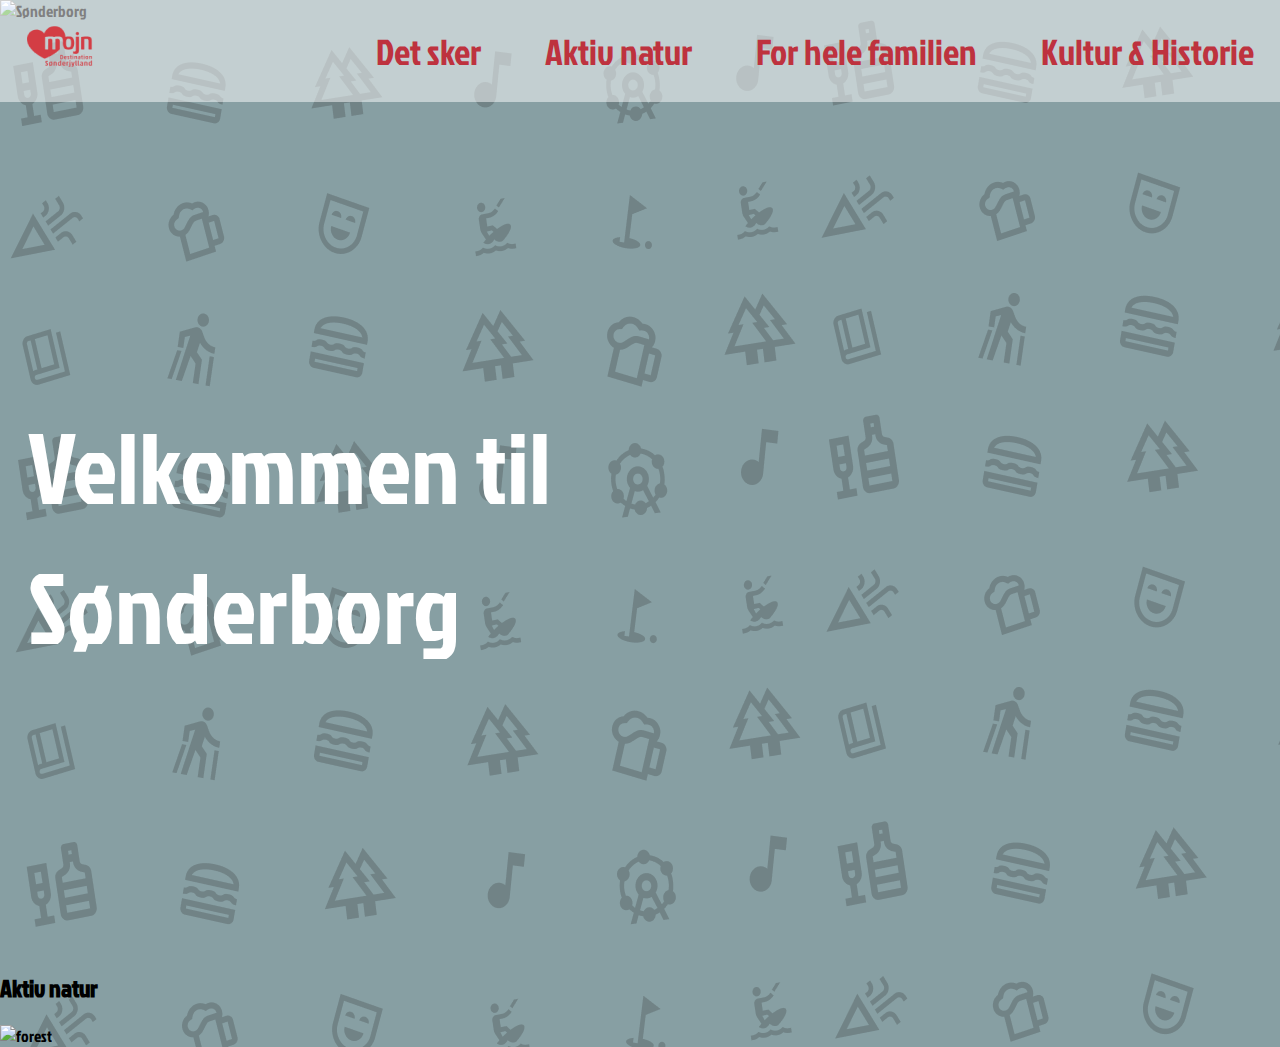
==== index.html @ 7f77e283 "forside" ====
<!DOCTYPE html>
<html lang="en">
<head>
    <meta charset="UTF-8">
    <meta name="viewport" content="width=device-width, initial-scale=1.0">
    <title>Document</title>
    <link rel="stylesheet" href="style.css">
    <link rel="preconnect" href="https://fonts.googleapis.com">
<link rel="preconnect" href="https://fonts.gstatic.com" crossorigin>
<link href="https://fonts.googleapis.com/css2?family=Jockey+One&display=swap" rel="stylesheet">
</head>
<body class="background__icons">
    
<header class="header">
    <nav class="navbar">
        <a href="#"><img class="navbar__logo" src="images/LOGO.png" alt="logo"></a>
        <ul class="navbar__menu">
            <li class="menuItem">
                <a class="menuItem__link" href="#">Det sker</a>
            </li>
            <li class="menuItem">
                <a class="menuItem__link" href="#">Aktiv natur</a>
            </li>
            <li class="menuItem">
                <a class="menuItem__link" href="#">For hele familien</a>
            </li>
            <li class="menuItem">
                <a class="menuItem__link" href="#">Kultur & Historie</a>
            </li>
        </ul>
        <div class="hamburger">
            <span class="hamburger__bar"></span>
            <span class="hamburger__bar"></span>
            <span class="hamburger__bar"></span>
        </div>
    </nav>
</header>
            

<section class="hero">
    <img class="hero__image" src="images/forside-hero.jpg" alt="Sønderborg">
    <section class="hero__headers">
        <p class="hero__header">Velkommen til</p>
        <p class="hero__header">Sønderborg</p>
    </section>
</section>

<section class="cards">
    <section class="card"> 
        <h2 class="card__header">Aktiv natur</h2>
        <img src="#" alt="forest">
    </section>
</section>

    <script src="header.js"></script>
</body>
</html>
---- style.css ----
body{
    margin: 0;
    padding: 0;
    font-family: "Jockey One", sans-serif;
    font-weight: 400;
    font-style: normal;
}

/* ------baggrundsbillede------ */
.background__icons{
    background-color:#879FA3;
    background-image: url(images/background-img.png);}

/* ----navbar----*/
.navbar__logo{
    position: relative;
    padding: 26px;}

.navbar {
    display: flex;
    justify-content: space-between;
    background: rgba(255, 255, 255, 0.50);}

.navbar__menu {
    display: flex;
    gap: 64px;
    margin: 26px 26px 26px 0;}

.hamburger {
    display: none;}

.hamburger__bar {
    display: block;
    width: 40px;
    height: 5px;
    margin: 4px auto;
    -webkit-transition: all 0.3s ease-in-out;
    transition: all 0.3s ease-in-out;
    background-color: #BE323E;}

.menuItem {
    list-style: none;}

.menuItem__link {
    color: #BE323E;
    text-decoration: none;
    font-size: 36px;}

.menuItem__link:hover {
    color: #451015;}

/* telefon */
@media (max-width: 1000px) {
    .navbar__menu {
        position: fixed;
        left: -200%;
        top: 71px;
        flex-direction: column;
        background-color: #fff;
        width: 100%;
        transition: 0.3s;
        box-shadow:
            0 10px 27px rgba(0, 0, 0, 0.05);}

    .navbar__menu.active {
        left: 0;
        padding: 28px;
        z-index: 999;
        }

    .hamburger {
        display: block;
        cursor: pointer;
        padding: 28px;}

    .hamburger.active .hamburger__bar:nth-child(2) {
        opacity: 0;}

    .hamburger.active .hamburger__bar:nth-child(1) {
        -webkit-transform: translateY(8px) rotate(45deg);
        transform: translateY(8px) rotate(45deg);}

    .hamburger.active .hamburger__bar:nth-child(3) {
        -webkit-transform: translateY(-8px) rotate(-45deg);
        transform: translateY(-8px) rotate(-45deg);}
}

.header{
    container-type: inline-size;
    container-name: header;}

/* ipad */
@container header (min-width: 1000px){
    .menuItem__link{
        font-size: 25px;}}
/* desktop */
@container header (min-width: 1280px){
    .menuItem__link{
        font-size: 36px;}}



/* ------Herosection----*/

.hero__image{
    width: 100%;
    position: absolute; 
    min-height: 450px;
    z-index: -1;
    top: 0;
}


.hero__headers{
    position: relative;
    padding-left: 28px;
    margin: 23% 0 23% 0;
    color: white; 
    font-size: 38px;
    z-index: -1;
}

.hero__header{
    margin: 0;
}
/*ipad*/

@media (min-width: 915px){
    .hero__headers{
        font-size: 60px;}
}
/*desktop*/

@media (min-width: 1280px){
    .hero__headers{
        font-size: 100px;}}

/* ------forside------ */


/* ----info cards----*/
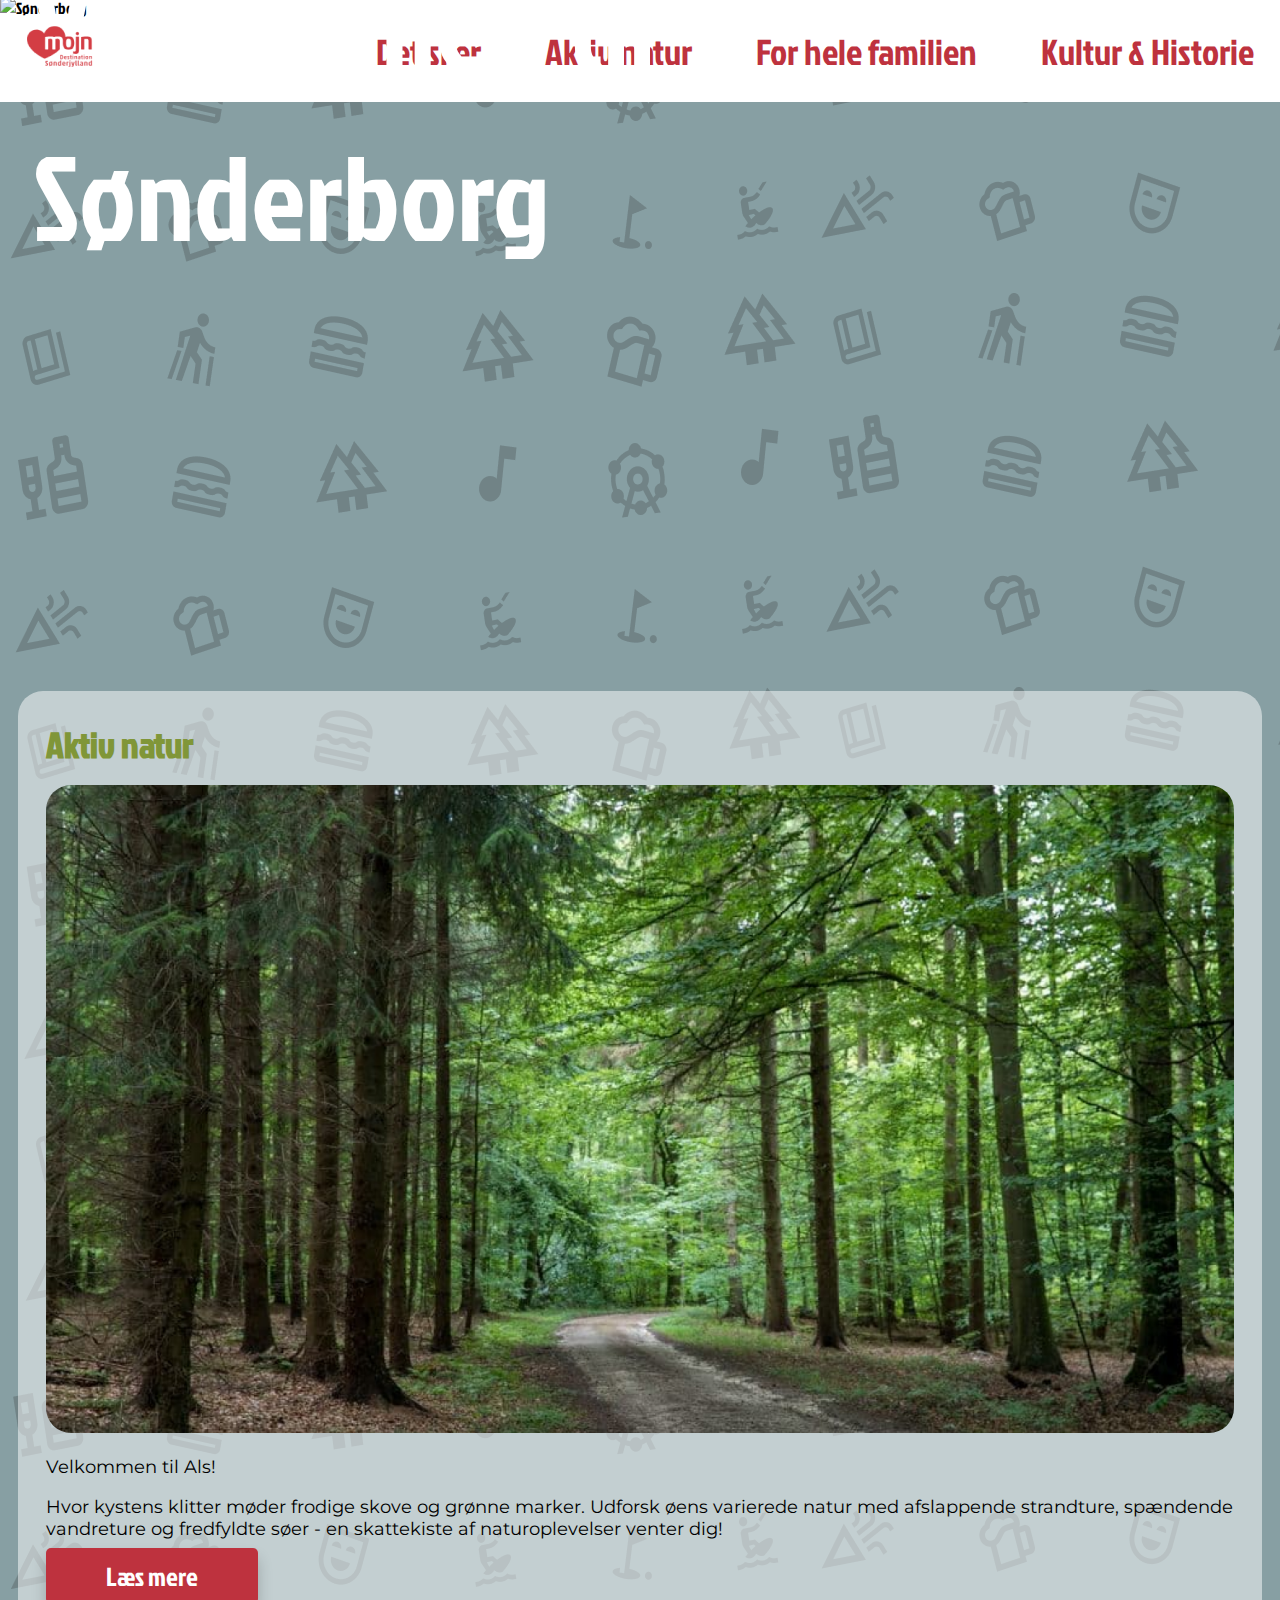
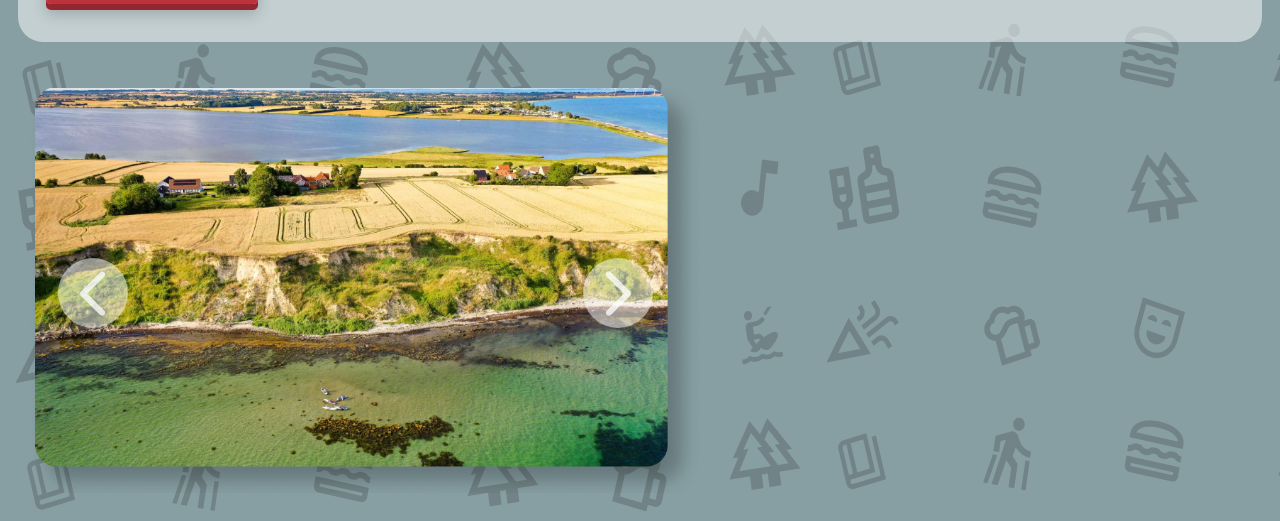
==== commit 9bb89fc5: "header" ====
--- a/index.html
+++ b/index.html
@@ -8,8 +8,11 @@
     <link rel="preconnect" href="https://fonts.googleapis.com">
 <link rel="preconnect" href="https://fonts.gstatic.com" crossorigin>
 <link href="https://fonts.googleapis.com/css2?family=Jockey+One&display=swap" rel="stylesheet">
+<link rel="preconnect" href="https://fonts.googleapis.com">
+<link rel="preconnect" href="https://fonts.gstatic.com" crossorigin>
+<link href="https://fonts.googleapis.com/css2?family=Montserrat:ital,wght@0,100..900;1,100..900&display=swap" rel="stylesheet">
 </head>
-<body class="background__icons">
+<body class="body__index">
     
 <header class="header">
     <nav class="navbar">
@@ -48,10 +51,27 @@
 <section class="cards">
     <section class="card"> 
         <h2 class="card__header">Aktiv natur</h2>
-        <img src="#" alt="forest">
+
+        <img class="card__image" src="images/aktiv-natur-hero.png" alt="forest">
+        <p class="card__info">Velkommen til Als!</p>
+        <p class="card__info"> Hvor kystens klitter møder frodige skove og grønne marker. 
+            Udforsk øens varierede natur med afslappende strandture, 
+            spændende vandreture og fredfyldte søer - en skattekiste af naturoplevelser venter dig!</p>
+        <a class="button__primary button__aktivNatur" href="#">Læs mere</a>
     </section>
 </section>
 
+<section class="carousel">
+    <section class="img__container">
+        <img src="images/kegnæs-strand-aktiv-natur-1.png" alt="">
+        <img src="images/gendarmstien-aktiv-natur-1.png" alt="">
+        <img src="images/nørreskoven-aktiv-natur-1.png" alt="">
+    </section>
+    <div class="btn btn-left"> <img class="icon" src="images/Arrow 2.png" alt=""></div>
+    <div class="btn btn-right"><img class="icon" src="images/Arrow 1.png" alt=""></div>
+
+</section>
+<script src="imageslider.js"></script>
     <script src="header.js"></script>
 </body>
 </html>--- a/style.css
+++ b/style.css
@@ -1,15 +1,17 @@
 body{
-    margin: 0;
-    padding: 0;
     font-family: "Jockey One", sans-serif;
     font-weight: 400;
     font-style: normal;
+   margin: 0;
 }
 
 /* ------baggrundsbillede------ */
-.background__icons{
+.body__index{
     background-color:#879FA3;
-    background-image: url(images/background-img.png);}
+    background-image: url(images/background-img.png);
+    display: grid;
+    grid-template-columns: 1fr;
+}
 
 /* ----navbar----*/
 .navbar__logo{
@@ -19,7 +21,8 @@
 .navbar {
     display: flex;
     justify-content: space-between;
-    background: rgba(255, 255, 255, 0.50);}
+    background: white;
+}
 
 .navbar__menu {
     display: flex;
@@ -50,7 +53,7 @@
     color: #451015;}
 
 /* telefon */
-@media (max-width: 1000px) {
+@media (max-width: 1050px) {
     .navbar__menu {
         position: fixed;
         left: -200%;
@@ -60,12 +63,13 @@
         width: 100%;
         transition: 0.3s;
         box-shadow:
-            0 10px 27px rgba(0, 0, 0, 0.05);}
+            0 10px 27px rgba(0, 0, 0, 0.05);
+        }
 
     .navbar__menu.active {
         left: 0;
         padding: 28px;
-        z-index: 999;
+        
         }
 
     .hamburger {
@@ -90,7 +94,7 @@
     container-name: header;}
 
 /* ipad */
-@container header (min-width: 1000px){
+@container header (min-width: 1020px){
     .menuItem__link{
         font-size: 25px;}}
 /* desktop */
@@ -102,26 +106,27 @@
 
 /* ------Herosection----*/
 
+
+.hero{
+   
+    margin-top: -105px;
+}
 .hero__image{
     width: 100%;
-    position: absolute; 
     min-height: 450px;
-    z-index: -1;
-    top: 0;
 }
 
 
 .hero__headers{
-    position: relative;
     padding-left: 28px;
-    margin: 23% 0 23% 0;
     color: white; 
     font-size: 38px;
-    z-index: -1;
-}
-
+    margin-top: -40%;
+    margin-bottom: 30%;
+    
+}
 .hero__header{
-    margin: 0;
+    margin: 5px;
 }
 /*ipad*/
 
@@ -133,12 +138,121 @@
 
 @media (min-width: 1280px){
     .hero__headers{
-        font-size: 100px;}}
+        font-size: 120px;}
+    }
 
 /* ------forside------ */
 
 
 /* ----info cards----*/
 
-
-
+.cards{
+    display: grid;
+    padding-top: 10px;
+}
+
+.card{
+    background-color:rgba(255, 255, 255, 0.50) ;
+    padding: 28px 28px 48px 28px;
+    margin: 18px;
+    border-radius: 25px;
+}
+
+.card__image{
+    width: 100%;
+    border-radius: 25px
+}
+
+.card__header{
+    color:#809638;
+    margin: 0 0 16px 0;
+    font-size: 36px;
+
+}
+
+.card__info{
+    font-family: "Montserrat", sans-serif;
+    font-optical-sizing: auto;
+    font-weight: weight;
+    font-style: normal;
+    font-size: 18px;
+}
+
+/* ----Button-----*/
+
+.button__primary {
+    font-family: "Jockey One", sans-serif;
+    background-color: #be323e;
+    color: white;
+    border: none;
+    padding: 10px 60px;
+    font-size: 26px;
+    cursor: pointer;
+    border-radius: 5px;
+    box-shadow: 0 6px 0 #932730, 0 10px 15px rgba(0, 0, 0, 0.2);
+    transition: transform 0.1s ease, box-shadow 0.1s ease,
+      background-color 0.1s ease;
+    text-decoration: none;
+  }
+  
+  .button__primary:hover {
+    background-color: rgb(198, 96, 96);
+    box-shadow: 0 6px 0 #b64a50, 0 10px 15px rgba(0, 0, 0, 0.2);
+  }
+  
+  .button__primary:active {
+    transform: translateY(6px);
+    box-shadow: 0 0 0 #932730, 0 6px 10px rgba(0, 0, 0, 0.2);
+    background-color: #932730;
+  }
+
+
+
+
+/* ----image slider----*/
+
+.carousel{
+    overflow: hidden;
+    width: 675px;
+    height: 405px;
+    position: relative;
+    margin: 28px;
+}
+.img__container{
+    height: 100%;
+    display: flex;
+    transform: translateX(0);
+    transition: transform 0.5s ease-in-out;
+    
+}
+
+.img__container img{
+    min-height: 100%;
+    min-width: 100%;
+    object-fit: cover;
+}
+
+.btn{
+    position: absolute;
+    bottom: 165px;
+    width: 70px;
+    height: 70px;
+    background-color:rgba(255, 255, 255, 0.50);
+    border-radius: 50%;
+    display: flex;
+    align-items: center;
+    justify-content: center;
+}
+
+.btn-left{
+    left: 30px;
+}
+
+.btn-right{
+    right: 50px;
+}
+
+.btn:hover{
+    background-color: rgba(0,0,0,0.5);
+}
+
